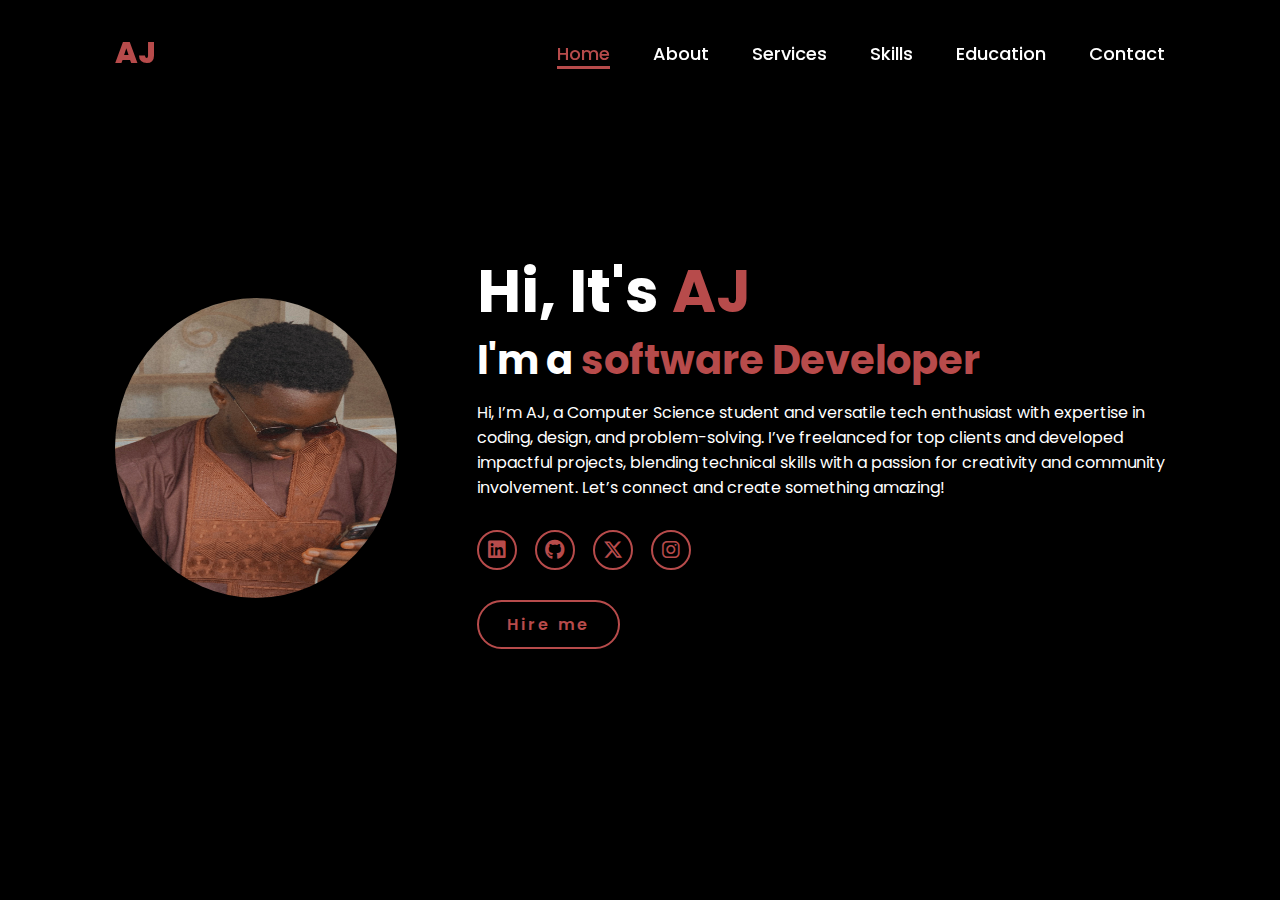
==== Portfolio/index.html @ 40b8b0bb "Resume | CV | Portfolio" ====
<!DOCTYPE html>
<html lang="en">
    
<head>
    <meta charset="UTF-8">
    <meta name="viewport" content="width=device-width, initial-scale=1.0">
    <link rel="stylesheet" href="https://cdnjs.cloudflare.com/ajax/libs/font-awesome/6.5.2/css/all.min.css">
    <link rel="stylesheet" href="style.css">
    <title>Portfolio Website</title>
</head>
<body>
    <header>
        <a href="#" class="logo">AJ</a>

        <nav>
            <a href="#" class="active"> Home</a>
            <a target="_blank" href="about/about.html" >About</a>
            <a target="_blank" href="services/services.html" >Services</a>
            <a target="_blank" href="skills/skills.html" >Skills</a>
            <a target="_blank" href="education/education.html" >Education</a>
            <a target="_blank" href="#" >Contact</a>
        </nav>
    </header>
    <section class="home">
        <div class="home-img">
            <img src="main.jpg" alt="">
        </div>
        <div class="home-content">
            <h1>Hi, It's <span>AJ</span></h1>
            <h3 class="typing-text">I'm a <span></span></h3>
            <p>Hi, I’m AJ, a Computer Science student and versatile tech enthusiast with expertise in coding, design, and problem-solving. I’ve freelanced for top clients and developed impactful projects, blending technical skills with a passion for creativity and community involvement. Let’s connect and create something amazing! 
                </p>
            <div class="social-icons">
                <a href="https://linkedin.com/in/abdul-afolabi"><i class="fa-brands fa-linkedin"></i></a>
                <a href="https://github.com/Tripplehay999"><i class="fa-brands fa-github"></i></a>
                <a href="https://x.com/jiggythedev"><i class="fa-brands fa-x-twitter"></i></a>
                <a href="https://instagram.com/futurenoogler/"><i class="fa-brands fa-instagram"></i></a>
            </div>
            <a href="#" class="btn">Hire me</a>
        </div>
    </section>
</body>
</html>
---- Portfolio/style.css ----
@import url('https://fonts.googleapis.com/css2?family=Poppins:wght@100;200;300;400;500;600&display=swap');

*{
    margin: 0;
    padding: 0;
    box-sizing: border-box;
    text-decoration: none;
    border: none;
    outline: none;
    font-family: 'Poppins', sans-serif;
}

html{
    font-size: 62.5%;
}

body{
    width: 100%;
    height: 100vh;
    overflow-x: hidden;
    background-color: black;
    color: white;
}

header{
    margin-top: 20px;
    position: fixed;
    top: 0;
    left: 0;
    width: 100%;
    padding: 1rem 9%;
    background-color: transparent;
    filter: drop-shadow(10px);
    display: flex;
    justify-content: space-between;
    align-items: center;
    z-index: 100;
}

.logo{
    font-size: 3rem;
    color: #b74b4b;
    font-weight: 800;
    cursor: pointer;
    transition: 0.5s ease;
}

.logo:hover{
    transform: scale(1.1);
}

nav a{
    font-size: 1.8rem;
    color: white;
    margin-left: 4rem;
    font-weight: 500;
    transition: 0.3s ease;
    border-bottom: 3px solid transparent;
}

nav a:hover,
nav a.active{
    color: #b74b4b;
    border-bottom: 3px solid #b74b4b;
}

@media(max-width:995px){
    nav{
        position: absolute;
        display: none;
        top: 0;
        right: 0;
        width: 40%;
        border-left: 3px solid #b74b4b;
        border-bottom: 3px solid #b74b4b;
        border-bottom-left-radius: 2rem;
        padding: 1rem solid;
        background-color: #161616;
        border-top: 0.1rem solid rgba(0,0,0,0.1);
    }

    nav.active{
        display: block;
    }

    nav a{
        display: block;
        font-size: 2rem;
        margin: 3rem 0;
    }

    nav a:hover,
    nav a.active{
        padding: 1rem;
        border-radius: 0.5rem;
        border-bottom: 0.5rem solid #b74b4b;
    }
}

section{
    min-height: 100vh;
    padding: 5rem 9% 5rem;
}

.home{
    display: flex;
    justify-content: center;
    align-items: center;
    gap: 8rem;
    background-color: black;
}

.home .home-content h1{
    font-size: 6rem;
    font-weight: 700;
    line-height: 1.3;
}

span{
    color: #b74b4b;
}

.home-content h3{
    font-size: 4rem;
    margin-bottom: 1rem;
    font-weight: 700;
}

.home-content p{
    font-size: 1.6rem;
}

.home-img{
    border-radius: 50%;
}

.home-img img{
    position: relative;
    width: 22vw;
    height: 300px;
    border-radius: 50%;
    box-shadow: 0 0 25px solid #b74b4b;
    cursor: pointer;
    transition: 0.2s linear;
}
@media (max-width: 768px) {
    .home-img img {
      padding: 15px;
      width: 40%;
      height: 22vw;
    }
  }
.home-img img:hover{
    font-size: 1.8rem;
    font-weight: 500;
}

.social-icons a{
    display: inline-flex;
    justify-content: center;
    align-items: center;
    width: 4rem;
    height: 4rem;
    background-color: transparent;
    border: 0.2rem solid #b74b4b;
    font-size: 2rem;
    border-radius: 50%;
    margin: 3rem 1.5rem 3rem 0;
    transition: 0.3s ease;
    color: #b74b4b;
}

.social-icons a:hover{
    color: black;
    transform: scale(1.3) translateY(-5px);
    background-color: #b74b4b;
    box-shadow: 0  0 25px #b74b4b;
}

.btn{
    display: inline-block;
    padding: 1rem 2.8rem;
    background-color: black;
    border-radius: 4rem;
    font-size: 1.6rem;
    color: #b74b4b;
    letter-spacing: 0.3rem;
    font-weight: 600;
    border: 2px solid #b74b4b;
    transition: 0.3s ease;
    cursor: pointer;
}

.btn:hover{
    transform: scale3d(1.03);
    background-color: #b74b4b;
    color: black;
    box-shadow: 0 0 25px #b74b4b;
}

.typing-text{
    font-size: 34px;
    font-weight: 600;
    min-width: 280px;
}

.typing-text span{
    position: relative;
}

.typing-text span::before{
    content: "software Developer";
    color: #b74b4b;
    animation: words 20s infinite;
}

.typing-text span::after{
    content: "";
    background-color: black;
    position: absolute;
    width: calc(100% + 8px);
    height: 100%;
    border-left: 3px solid black;
    right: -8;
    animation: cursor 0.6s infinite;
}

@keyframes cursor{
    to{
        border-left: 3px solid #b74b4b;
    }
}

@keyframes words{
    0%, 20%{
        content: "Web Developer";
    }
    21%, 40%{
        content: "Visual Designer";
    }
    41%, 60%{
        content: "Web Designer";
    }
    61%, 80%{
        content: "Youtuber";
    }
    81%, 100%{
        content: "Video Editor";
    }
}

@media (max-width: 1000px){
    .home{
        gap: 4rem;
    }
}

@media(max-width:995px){
    .home{
        flex-direction: column;
        margin: 5rem 4rem;
    }

    .home .home-content h3{
        font-size: 2.5rem;
    }

    .home-content h1{
        font-size: 5rem;
    }

    .home-img img{
        width: 70vw;
        margin-top: 4rem;
    }
}
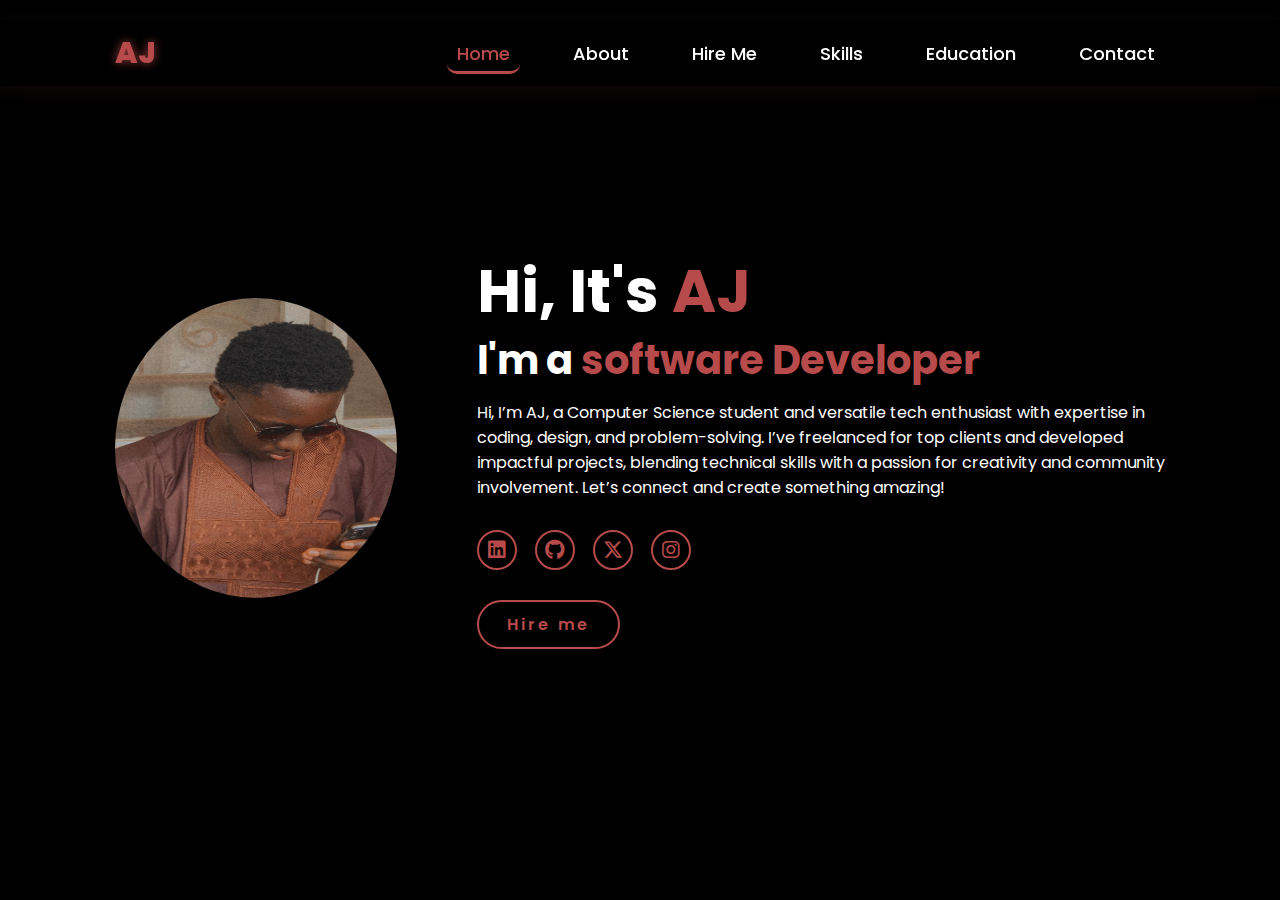
==== commit 11742c92: "LIVE PUSH" ====
--- a/Portfolio/index.html
+++ b/Portfolio/index.html
@@ -6,21 +6,61 @@
     <meta name="viewport" content="width=device-width, initial-scale=1.0">
     <link rel="stylesheet" href="https://cdnjs.cloudflare.com/ajax/libs/font-awesome/6.5.2/css/all.min.css">
     <link rel="stylesheet" href="style.css">
-    <title>Portfolio Website</title>
+    <script src="script.js"></script>
+    <title>AJ'S Portfolio Website</title>
 </head>
 <body>
     <header>
         <a href="#" class="logo">AJ</a>
-
-        <nav>
-            <a href="#" class="active"> Home</a>
-            <a target="_blank" href="about/about.html" >About</a>
-            <a target="_blank" href="services/services.html" >Services</a>
-            <a target="_blank" href="skills/skills.html" >Skills</a>
-            <a target="_blank" href="education/education.html" >Education</a>
-            <a target="_blank" href="#" >Contact</a>
+        <nav id="navbar">
+            <a href="#" class="active">Home</a>
+            <a target="_blank" href="about/about.html">About</a>
+            <a target="_blank" href="./resume/resume.html">Hire Me</a>
+            <a target="_blank" href="skills/skills.html">Skills</a>
+            <a target="_blank" href="education/education.html">Education</a>
+            <a target="_blank" href="../about/about.html/#contact">Contact</a>
         </nav>
+        <div id="mobile-menu" class="menu-toggle">
+            <i class="fas fa-bars"></i>
+            <i class="fas fa-times" style="display: none;"></i>
+        </div>
     </header>
+    <script>
+        const mobileMenu = document.getElementById('mobile-menu');
+        const navbar = document.getElementById('navbar');
+        const header = document.querySelector('header');
+    
+        // Toggle mobile menu visibility
+        mobileMenu.addEventListener('click', () => {
+            navbar.classList.toggle('active'); // Toggles visibility of nav
+            mobileMenu.classList.toggle('active'); // Changes menu icon
+            const barsIcon = mobileMenu.querySelector('.fa-bars');
+            const timesIcon = mobileMenu.querySelector('.fa-times');
+    
+            // Toggle between hamburger and X icon
+            if (mobileMenu.classList.contains('active')) {
+                barsIcon.style.display = 'none';
+                timesIcon.style.display = 'block';
+            } else {
+                barsIcon.style.display = 'block';
+                timesIcon.style.display = 'none';
+            }
+        });
+    
+        // Change navbar background on scroll
+        window.addEventListener('scroll', () => {
+            if (window.scrollY > 50) {
+                header.classList.add('scrolled');
+            } else {
+                header.classList.remove('scrolled');
+            }
+        });
+    </script>
+    
+    
+    
+    
+        
     <section class="home">
         <div class="home-img">
             <img src="main.jpg" alt="">
@@ -36,7 +76,7 @@
                 <a href="https://x.com/jiggythedev"><i class="fa-brands fa-x-twitter"></i></a>
                 <a href="https://instagram.com/futurenoogler/"><i class="fa-brands fa-instagram"></i></a>
             </div>
-            <a href="#" class="btn">Hire me</a>
+            <a href="./resume/resume.html" class="btn">Hire me</a>
         </div>
     </section>
 </body>
--- a/Portfolio/style.css
+++ b/Portfolio/style.css
@@ -97,6 +97,145 @@
     }
 }
 
+/* General Styling for Navbar */
+header {
+    margin-top: 20px;
+    position: fixed;
+    top: 0;
+    left: 0;
+    width: 100%;
+    padding: 1rem 9%;
+    background: rgba(0, 0, 0, 0); /* Set initial background to transparent */
+    display: flex;
+    justify-content: space-between;
+    align-items: center;
+    z-index: 100;
+    transition: background-color 0.3s ease;
+    box-shadow: 0px 4px 20px rgba(183, 75, 75, 0.1);
+}
+
+header.scrolled {
+    background-color: rgba(0, 0, 0, 0); /* Keep it transparent when scrolled */
+}
+
+
+/* Logo with Glow Effect */
+.logo {
+    font-size: 3rem;
+    color: #b74b4b;
+    font-weight: 800;
+    cursor: pointer;
+    transition: 0.5s ease;
+    text-shadow: 0 0 10px rgba(183, 75, 75, 0.8); /* Add glow */
+}
+
+.logo:hover {
+    transform: scale(1.1);
+    text-shadow: 0 0 20px rgba(183, 75, 75, 1);
+}
+
+/* Navbar Links */
+nav a {
+    font-size: 1.8rem;
+    color: white;
+    margin-left: 4rem;
+    font-weight: 500;
+    position: relative;
+    padding: 0.5rem 1rem;
+    transition: 0.3s ease;
+    border-radius: 10px;
+    overflow: hidden;
+    z-index: 1;
+}
+
+/* Button-Like Links */
+nav a::before {
+    content: '';
+    position: absolute;
+    left: 50%;
+    transform: translateX(-50%);
+    bottom: 0;
+    width: 0;
+    height: 3px;
+    background-color: #b74b4b;
+    transition: width 0.3s ease;
+}
+
+nav a:hover::before {
+    width: 100%;
+}
+
+nav a:hover,
+nav a.active {
+    color: #b74b4b;
+}
+
+/* Border Animation */
+nav a::after {
+    content: '';
+    position: absolute;
+    top: 0;
+    left: 50%;
+    width: 0;
+    height: 100%;
+    background-color: rgba(183, 75, 75, 0.3);
+    z-index: -1;
+    transition: width 0.4s ease;
+    transform: translateX(-50%);
+}
+
+nav a:hover::after {
+    width: 110%;
+}
+
+/* Mobile Menu Toggle */
+.menu-toggle {
+    display: none;
+    font-size: 2.5rem;
+    cursor: pointer;
+    color: white;
+}
+
+.menu-toggle.active .fa-bars {
+    display: none;
+}
+
+.menu-toggle.active .fa-times {
+    display: block;
+}
+
+/* Mobile menu layout */
+@media(max-width: 995px) {
+    nav {
+        position: absolute;
+        display: none;
+        top: 0;
+        right: 0;
+        width: 50%;
+        height: 100vh;
+        flex-direction: column;
+        background-color: #161616;
+        padding-top: 10rem;
+        border-left: 3px solid #b74b4b;
+        border-bottom: 3px solid #b74b4b;
+        border-radius: 0 0 2rem 0;
+    }
+
+
+    nav a {
+        display: block;
+        font-size: 2rem;
+        margin: 3rem 0;
+        text-align: center;
+        position: relative;
+    }
+
+    .menu-toggle {
+        display: block;
+        position: relative;
+    }
+}
+/* End of Nav settings */
 section{
     min-height: 100vh;
     padding: 5rem 9% 5rem;
